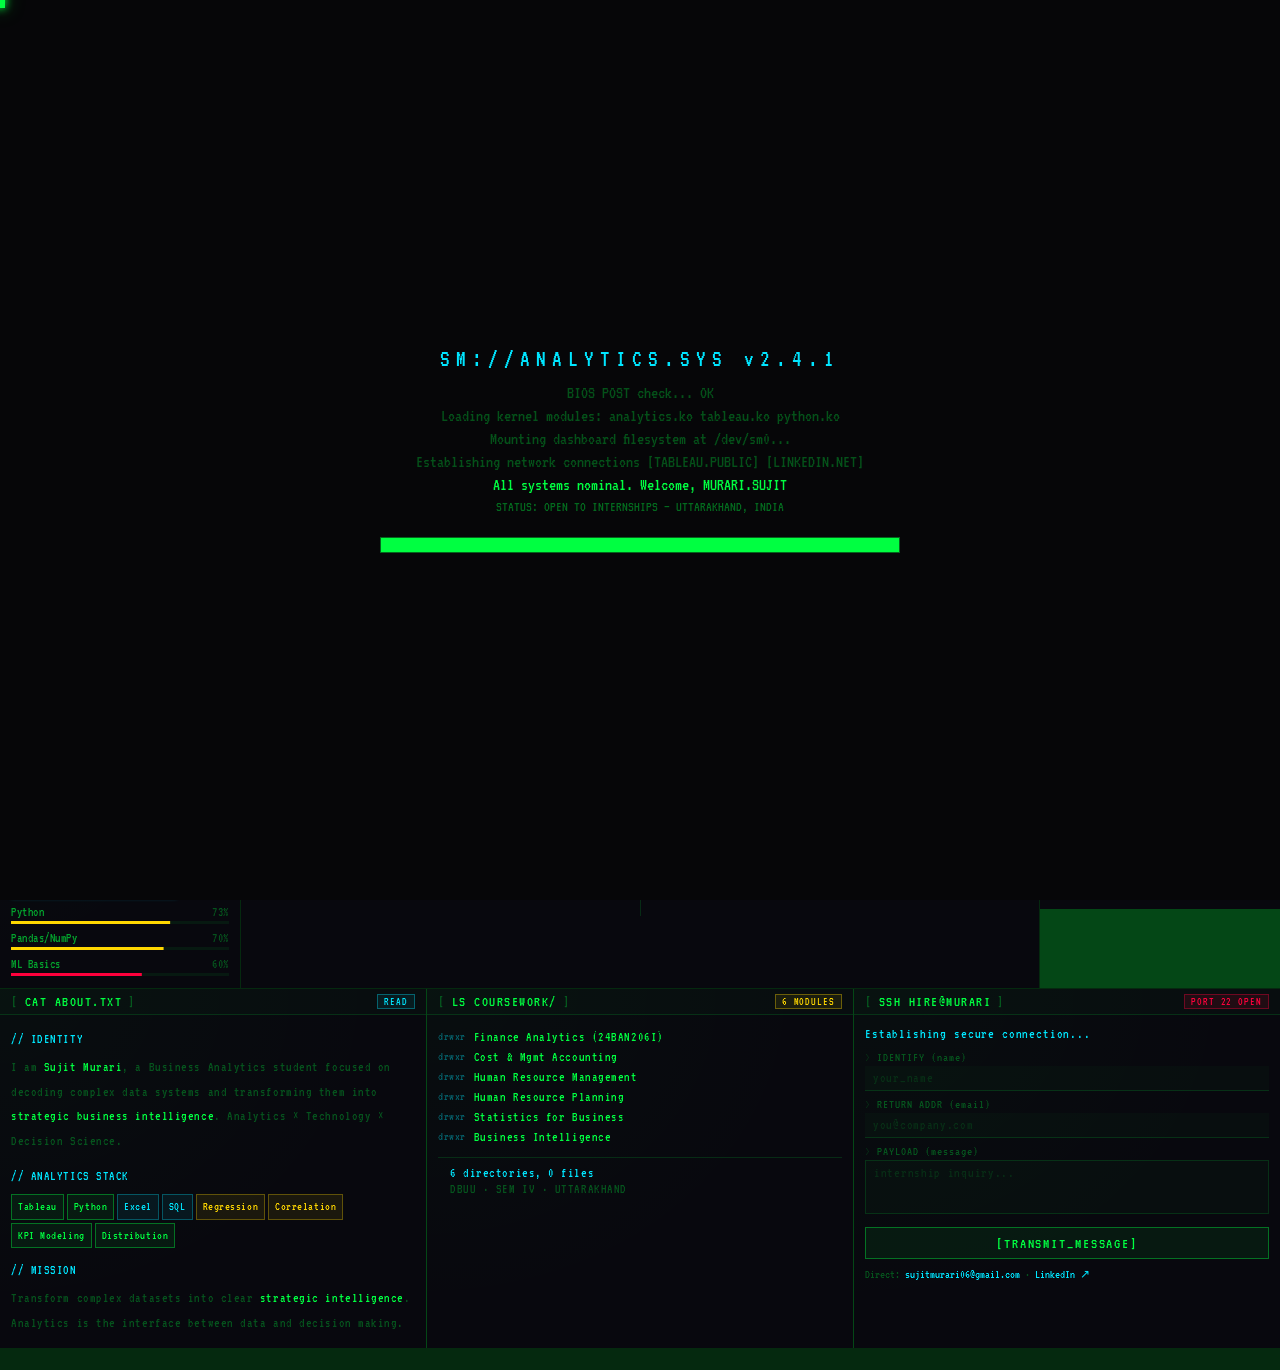
==== index.html @ ac38a5a9 "Add files via upload" ====
<!DOCTYPE html>
<html lang="en">
<head>
<meta charset="UTF-8">
<meta name="viewport" content="width=device-width, initial-scale=1.0">
<title>SM://ANALYTICS.SYS — MURARI.SUJIT</title>
<link href="https://fonts.googleapis.com/css2?family=VT323&family=Courier+Prime:wght@400;700&family=Orbitron:wght@400;700;900&display=swap" rel="stylesheet">
<style>
/* ═══════════════════════════════════════════════
   SM://ANALYTICS.SYS — HACKER DASHBOARD
   PALETTE: #060608 bg · #00ff41 phosphor green
            #00e5ff cyan · #ff003c red alert
            #ffd700 amber
═══════════════════════════════════════════════ */
:root{
  --bg:#060608; --bg2:#0a0a0f; --bg3:#0e0e16; --panel:#08080e;
  --g:#00ff41; --g2:#00cc33; --g-dim:rgba(0,255,65,.07); --g-glow:rgba(0,255,65,.4);
  --c:#00e5ff; --c-dim:rgba(0,229,255,.07); --c-glow:rgba(0,229,255,.4);
  --r:#ff003c; --r-dim:rgba(255,0,60,.10);
  --a:#ffd700; --a-dim:rgba(255,215,0,.08);
  --txt:rgba(0,255,65,.82); --dim:rgba(0,255,65,.30); --muted:rgba(0,255,65,.12);
  --border:rgba(0,255,65,.14); --border2:rgba(0,255,65,.38);
  --mono:'Courier Prime',monospace; --term:'VT323',monospace; --orb:'Orbitron',sans-serif;
}
*,*::before,*::after{margin:0;padding:0;box-sizing:border-box;}
html{scroll-behavior:smooth;}
body{font-family:var(--mono);background:var(--bg);color:var(--g);overflow-x:hidden;cursor:none;min-height:100vh;}

/* CRT scanlines overlay */
body::before{
  content:'';position:fixed;inset:0;pointer-events:none;z-index:1000;
  background:repeating-linear-gradient(0deg,transparent,transparent 2px,rgba(0,0,0,.07) 2px,rgba(0,0,0,.07) 4px);
}
/* CRT vignette */
body::after{
  content:'';position:fixed;inset:0;pointer-events:none;z-index:999;
  background:radial-gradient(ellipse at center,transparent 55%,rgba(0,0,0,.65) 100%);
}

/* ── CURSOR: blinking block ── */
#cur{
  position:fixed;z-index:9999;width:10px;height:16px;
  background:var(--g);top:0;left:0;transform:translate(-50%,-50%);
  pointer-events:none;box-shadow:0 0 8px var(--g),0 0 20px var(--g-glow);
  animation:curblink .9s step-end infinite;will-change:top,left;
}
#cur.lnk{background:var(--c);box-shadow:0 0 8px var(--c),0 0 20px var(--c-glow);
  width:14px;height:14px;clip-path:polygon(50% 0%,100% 50%,50% 100%,0% 50%);animation:none;}
@keyframes curblink{0%,49%{opacity:1}50%,100%{opacity:0}}

/* ── MATRIX CANVAS ── */
#mx{position:fixed;top:0;left:0;z-index:0;opacity:.04;pointer-events:none;}

/* ── BOOT SCREEN ── */
#boot{
  position:fixed;inset:0;z-index:8000;background:var(--bg);
  display:flex;flex-direction:column;align-items:center;justify-content:center;gap:5px;
  font-family:var(--term);font-size:1.1rem;color:var(--g);padding:40px;
}
#boot.off{display:none;}
.bl{opacity:0;}
.bl.show{opacity:1;}
.boot-bar{width:520px;max-width:90vw;height:16px;border:1px solid var(--border2);margin-top:18px;overflow:hidden;}
.boot-fill{height:100%;background:var(--g);box-shadow:0 0 10px var(--g-glow);width:0;transition:width .04s linear;}

/* ── TITLE BAR (fake OS chrome) ── */
.title-bar{
  position:fixed;top:0;left:0;right:0;z-index:600;
  height:22px;background:var(--bg3);border-bottom:1px solid var(--border);
  display:flex;align-items:center;font-family:var(--term);font-size:.9rem;letter-spacing:.06em;
  padding:0 12px;gap:14px;
}
.tb-dots{display:flex;gap:5px;}
.tb-dot{width:8px;height:8px;border-radius:50%;}
.d-r{background:var(--r);box-shadow:0 0 5px var(--r);}
.d-a{background:var(--a);box-shadow:0 0 5px var(--a);}
.d-g{background:var(--g);box-shadow:0 0 5px var(--g);}
.tb-path{color:var(--dim);flex:1;font-size:.78rem;}
.tb-path em{color:var(--g);font-style:normal;}
.tb-meta{display:flex;gap:16px;font-size:.72rem;color:var(--dim);}
.tb-alert{color:var(--r);animation:blink 1.4s ease-in-out infinite;}
@keyframes blink{0%,100%{opacity:1}50%{opacity:.15}}

/* ── MENU BAR ── */
.menu-bar{
  position:fixed;top:22px;left:0;right:0;z-index:599;
  height:30px;background:rgba(8,8,14,.97);border-bottom:1px solid var(--border);
  display:flex;align-items:stretch;backdrop-filter:blur(8px);
}
.mb-logo{
  display:flex;align-items:center;padding:0 16px;border-right:1px solid var(--border);
  font-family:var(--orb);font-size:.66rem;font-weight:900;color:var(--g);letter-spacing:.12em;
  text-decoration:none;cursor:none;text-shadow:0 0 12px var(--g-glow);
}
.mb-logo span{color:var(--c);}
.mb-nav{display:flex;list-style:none;}
.mb-nav li a{
  display:flex;align-items:center;height:100%;padding:0 14px;
  font-family:var(--term);font-size:.95rem;letter-spacing:.06em;
  color:var(--dim);text-decoration:none;text-transform:uppercase;
  border-right:1px solid var(--border);transition:color .1s,background .1s;cursor:none;
}
.mb-nav li a::before{content:'>_ ';color:var(--muted);font-size:.72rem;}
.mb-nav li a:hover,.mb-nav li a.act{color:var(--g);background:var(--g-dim);}
.mb-right{margin-left:auto;display:flex;align-items:center;}
.mb-clock{padding:0 14px;border-left:1px solid var(--border);font-family:var(--term);font-size:.95rem;color:var(--c);letter-spacing:.1em;}
.mb-online{padding:0 14px;border-left:1px solid var(--border);font-family:var(--term);font-size:.85rem;color:var(--g);display:flex;align-items:center;gap:7px;}
.pulse{width:6px;height:6px;border-radius:50%;background:var(--g);box-shadow:0 0 8px var(--g);animation:pulse 1.6s ease-in-out infinite;}
@keyframes pulse{0%,100%{box-shadow:0 0 8px var(--g)}50%{box-shadow:none;opacity:.25}}

/* ── DASHBOARD GRID ── */
.dash{
  padding-top:52px;padding-bottom:22px;
  display:grid;
  grid-template-columns:240px 1fr 240px;
  grid-template-rows:auto auto auto;
  min-height:calc(100vh - 52px);
  gap:1px;background:var(--border);
  position:relative;z-index:2;
}

/* ── PANELS ── */
.panel{background:var(--panel);position:relative;overflow:hidden;}
.panel::after{
  content:'';position:absolute;inset:0;pointer-events:none;
  background:radial-gradient(ellipse at top left,rgba(0,255,65,.025) 0%,transparent 65%);
}
.ph{
  display:flex;align-items:center;justify-content:space-between;
  padding:5px 11px;border-bottom:1px solid var(--border);
  background:rgba(0,255,65,.02);
}
.pt{
  font-family:var(--term);font-size:.95rem;letter-spacing:.1em;
  color:var(--g);text-transform:uppercase;display:flex;align-items:center;gap:6px;
}
.pt::before{content:'[';color:var(--dim);}
.pt::after{content:']';color:var(--dim);}
.pbadge{font-family:var(--term);font-size:.72rem;padding:1px 6px;border:1px solid;letter-spacing:.08em;}
.pbg{color:var(--g);border-color:rgba(0,255,65,.35);background:var(--g-dim);}
.pbc{color:var(--c);border-color:rgba(0,229,255,.35);background:var(--c-dim);}
.pbr{color:var(--r);border-color:rgba(255,0,60,.35);background:var(--r-dim);animation:blink 1.2s ease-in-out infinite;}
.pba{color:var(--a);border-color:rgba(255,215,0,.35);background:var(--a-dim);}
.pb{padding:12px 11px;}

/* ── HERO (full-width) ── */
.hero{
  grid-column:1/-1;background:var(--panel);
  position:relative;overflow:hidden;min-height:300px;
  display:flex;align-items:center;
}
.hero-bg{
  position:absolute;inset:0;
  background:url('me.jpeg') center 18% / cover no-repeat;
  filter:grayscale(100%) contrast(1.3) brightness(.28);
  transform:scale(1.04);animation:bgdrift 12s ease-in-out infinite alternate;
}
@keyframes bgdrift{0%{transform:scale(1.04) translateX(0)}100%{transform:scale(1.08) translateX(-14px)}}
.hero-tint{position:absolute;inset:0;background:linear-gradient(135deg,rgba(0,255,65,.05) 0%,transparent 50%,rgba(0,229,255,.03) 100%);}
.hero-vign{position:absolute;inset:0;background:linear-gradient(90deg,rgba(6,6,8,.92) 0%,rgba(6,6,8,.25) 35%,rgba(6,6,8,.25) 65%,rgba(6,6,8,.92) 100%);}
.hero-scan{
  position:absolute;left:0;right:0;height:2px;
  background:linear-gradient(90deg,transparent,var(--g),transparent);
  animation:hscan 4.5s linear infinite;pointer-events:none;z-index:3;
  box-shadow:0 0 10px var(--g-glow);
}
@keyframes hscan{0%{top:0;opacity:.9}100%{top:100%;opacity:0}}

/* hero grid lines */
.hero-grid{
  position:absolute;inset:0;pointer-events:none;z-index:1;
  display:grid;grid-template-columns:repeat(12,1fr);
}
.hgc{border-right:1px solid rgba(0,255,65,.04);}

.hero-content{position:relative;z-index:4;padding:38px 44px;display:flex;flex-direction:column;gap:10px;}
.h-prompt{font-family:var(--term);font-size:1rem;color:var(--c);letter-spacing:.1em;}
.h-prompt::before{content:'root@analytics:~$ ';color:rgba(0,229,255,.4);}
.h-name{
  font-family:var(--orb);font-weight:900;
  font-size:clamp(2.6rem,6vw,5.8rem);line-height:.9;letter-spacing:-.01em;color:var(--g);
  text-shadow:0 0 30px var(--g-glow),0 0 60px rgba(0,255,65,.12);
}
.h-name .nc{color:var(--c);text-shadow:0 0 30px var(--c-glow);}
.h-sub{font-family:var(--term);font-size:1.15rem;color:var(--dim);letter-spacing:.14em;text-transform:uppercase;display:flex;align-items:center;gap:10px;flex-wrap:wrap;}
.h-sub em{color:var(--c);font-style:normal;}
.h-tag{font-family:var(--mono);font-size:.72rem;line-height:1.85;color:rgba(0,255,65,.42);max-width:520px;letter-spacing:.04em;}
.h-tag strong{color:var(--g);}
.h-btns{display:flex;gap:1px;flex-wrap:wrap;margin-top:4px;}
.hbtn{
  font-family:var(--term);font-size:.98rem;letter-spacing:.1em;text-transform:uppercase;
  text-decoration:none;padding:7px 20px;border:1px solid;
  transition:all .12s;cursor:none;display:inline-flex;align-items:center;gap:7px;
}
.hbg{color:var(--g);border-color:rgba(0,255,65,.38);background:var(--g-dim);}
.hbg:hover{background:var(--g);color:var(--bg);box-shadow:0 0 18px var(--g-glow);}
.hbc{color:var(--c);border-color:rgba(0,229,255,.38);background:var(--c-dim);}
.hbc:hover{background:var(--c);color:var(--bg);box-shadow:0 0 18px var(--c-glow);}
.hbr{color:var(--r);border-color:rgba(255,0,60,.38);background:var(--r-dim);}
.hbr:hover{background:var(--r);color:#fff;box-shadow:0 0 18px var(--r);}

/* hero sys stats right */
.hero-stats{
  position:relative;z-index:4;margin-left:auto;
  padding:28px 32px;display:flex;flex-direction:column;gap:1px;min-width:260px;
}
.hsr{
  display:flex;justify-content:space-between;align-items:center;
  padding:7px 11px;border:1px solid var(--border);background:rgba(0,255,65,.02);
  font-family:var(--term);font-size:.9rem;letter-spacing:.06em;transition:background .12s;
}
.hsr:hover{background:var(--g-dim);}
.hsk{color:var(--dim);}
.hsv{color:var(--g);text-shadow:0 0 6px var(--g-glow);}
.hsv.c{color:var(--c);text-shadow:0 0 6px var(--c-glow);}
.hsv.a{color:var(--a);}
.hsv.r{color:var(--r);animation:blink 1.4s ease-in-out infinite;}

/* ── LEFT SIDEBAR ── */
.sidebar-l{grid-column:1;grid-row:2;display:flex;flex-direction:column;gap:1px;background:var(--border);}

/* process list */
.proc-list{display:flex;flex-direction:column;}
.proc-row{
  display:flex;align-items:center;gap:7px;padding:6px 11px;
  border-bottom:1px solid var(--border);font-family:var(--term);font-size:.88rem;
  letter-spacing:.05em;cursor:none;transition:background .1s;
}
.proc-row:hover{background:var(--g-dim);}
.pid{color:var(--dim);min-width:28px;font-size:.72rem;}
.pname{color:var(--g);flex:1;}
.pname.c{color:var(--c);}
.pname.a{color:var(--a);}
.pcpu{font-size:.72rem;color:var(--dim);min-width:32px;text-align:right;}
.pstatus{width:6px;height:6px;border-radius:50%;flex-shrink:0;}
.ps-run{background:var(--g);box-shadow:0 0 5px var(--g);}
.ps-slp{background:var(--a);}
.ps-new{background:var(--c);box-shadow:0 0 5px var(--c);animation:pulse 1.2s ease-in-out infinite;}

/* skill bars */
.sk-list{display:flex;flex-direction:column;gap:7px;}
.sk-row{display:flex;flex-direction:column;gap:2px;}
.sk-lbl{display:flex;justify-content:space-between;font-family:var(--term);font-size:.85rem;letter-spacing:.04em;}
.sk-n{color:rgba(0,255,65,.62);}
.sk-p{color:var(--dim);}
.sk-track{height:3px;background:rgba(0,255,65,.07);}
.sk-fill{height:100%;transform:scaleX(0);transform-origin:left;transition:transform 1.1s cubic-bezier(.4,0,.2,1);}
.sf-g{background:var(--g);box-shadow:0 0 5px var(--g-glow);}
.sf-c{background:var(--c);box-shadow:0 0 5px var(--c-glow);}
.sf-a{background:var(--a);}
.sf-r{background:var(--r);}

/* ── CENTER MAIN ── */
.main-c{grid-column:2;grid-row:2;display:flex;flex-direction:column;gap:1px;background:var(--border);}

/* file tabs */
.ftabs{display:flex;background:var(--bg2);border-bottom:1px solid var(--border);overflow-x:auto;}
.ftab{
  padding:5px 13px;border-right:1px solid var(--border);
  font-family:var(--term);font-size:.85rem;letter-spacing:.06em;color:var(--dim);
  white-space:nowrap;cursor:none;transition:all .12s;display:flex;align-items:center;gap:6px;
}
.ftab:hover{color:var(--g);background:var(--g-dim);}
.ftab.act{color:var(--g);background:var(--panel);border-bottom:1px solid var(--panel);}
.fext{font-size:.7rem;color:var(--muted);}

/* project cards */
.proj-grid{display:grid;grid-template-columns:1fr 1fr;gap:1px;background:var(--border);}
.pcard{
  background:var(--panel);padding:16px 15px;position:relative;overflow:hidden;
  cursor:none;transition:background .15s;
}
.pcard::before{
  content:'';position:absolute;top:0;left:0;right:0;height:1px;
  background:var(--g);transform:scaleX(0);transform-origin:left;transition:transform .4s;
}
.pcard:hover{background:rgba(0,255,65,.022);}
.pcard:hover::before{transform:scaleX(1);}
.pc-hd{display:flex;justify-content:space-between;align-items:flex-start;margin-bottom:9px;}
.pc-n{font-family:var(--term);font-size:.78rem;color:var(--dim);letter-spacing:.1em;}
.pc-title{
  font-family:var(--orb);font-size:.78rem;font-weight:700;color:var(--g);
  letter-spacing:.04em;margin-bottom:3px;line-height:1.2;text-transform:uppercase;
  text-shadow:0 0 8px var(--g-glow);transition:color .15s;
}
.pcard:hover .pc-title{color:var(--c);text-shadow:0 0 8px var(--c-glow);}
.pc-dom{font-family:var(--term);font-size:.78rem;color:var(--dim);margin-bottom:9px;letter-spacing:.07em;}
.pc-desc{font-family:var(--mono);font-size:.65rem;line-height:1.75;color:rgba(0,255,65,.35);margin-bottom:10px;}
.pc-tags{display:flex;flex-wrap:wrap;gap:3px;margin-bottom:10px;}
.pctag{font-family:var(--term);font-size:.72rem;letter-spacing:.08em;text-transform:uppercase;padding:1px 5px;border:1px solid rgba(0,255,65,.14);color:var(--dim);}
.pcard:hover .pctag{border-color:rgba(0,255,65,.28);color:rgba(0,255,65,.55);}
.pc-ft{display:flex;justify-content:space-between;align-items:center;padding-top:9px;border-top:1px solid var(--border);}
.pc-link{font-family:var(--term);font-size:.85rem;letter-spacing:.08em;text-transform:uppercase;color:var(--g);text-decoration:none;display:flex;align-items:center;gap:4px;transition:color .12s;}
.pc-link::after{content:'↗';transition:transform .12s;}
.pc-link:hover{color:var(--c);text-shadow:0 0 6px var(--c-glow);}
.pc-link:hover::after{transform:translate(2px,-2px);}

/* ── RIGHT SIDEBAR ── */
.sidebar-r{grid-column:3;grid-row:2;display:flex;flex-direction:column;gap:1px;background:var(--border);}

/* terminal log */
.term-log{
  font-family:var(--term);font-size:.84rem;letter-spacing:.04em;
  height:220px;overflow-y:auto;
}
.term-log::-webkit-scrollbar{width:3px;}
.term-log::-webkit-scrollbar-thumb{background:rgba(0,255,65,.2);}
.tl{display:flex;gap:5px;padding:2px 0;}
.tp{color:var(--c);flex-shrink:0;}
.tc{color:var(--g);}
.to{color:var(--dim);padding-left:12px;}
.to.ok{color:var(--g);}
.to.inf{color:var(--c);}
.to.wn{color:var(--a);}
.to.er{color:var(--r);}
.tcur{display:inline-block;width:8px;height:15px;background:var(--g);animation:curblink .9s step-end infinite;vertical-align:middle;margin-left:2px;}

/* connect cards */
.conn-list{display:flex;flex-direction:column;gap:1px;}
.conn-a{
  display:flex;align-items:center;gap:9px;padding:10px 11px;
  border:1px solid var(--border);background:rgba(0,255,65,.015);
  text-decoration:none;color:inherit;cursor:none;transition:all .14s;
}
.conn-a:hover{background:var(--g-dim);border-color:var(--border2);}
.conn-a:hover .cn{color:var(--c);text-shadow:0 0 6px var(--c-glow);}
.conn-a:hover .carr{transform:translate(3px,-3px);color:var(--c);}
.ci{width:26px;height:26px;border:1px solid var(--border);display:flex;align-items:center;justify-content:center;font-family:var(--term);font-size:.72rem;color:var(--dim);}
.cn{font-family:var(--term);font-size:.88rem;color:var(--g);letter-spacing:.06em;}
.cu{font-family:var(--mono);font-size:.56rem;color:var(--dim);margin-top:1px;}
.carr{color:var(--dim);font-size:.78rem;transition:all .14s;}

/* ── BOTTOM ROW ── */
.bottom-row{grid-column:1/-1;grid-row:3;display:grid;grid-template-columns:1fr 1fr 1fr;gap:1px;background:var(--border);}

/* about terminal */
.aterm{font-family:var(--term);font-size:.86rem;line-height:1.8;letter-spacing:.04em;}
.ath{color:var(--c);margin-bottom:3px;}
.atb{color:var(--dim);}
.atb strong{color:var(--g);font-weight:400;}
.attags{display:flex;flex-wrap:wrap;gap:3px;margin-top:5px;}
.attag{font-family:var(--term);font-size:.76rem;padding:1px 6px;border:1px solid var(--border2);color:var(--g);background:var(--g-dim);}
.attag.c{border-color:rgba(0,229,255,.3);color:var(--c);background:var(--c-dim);}
.attag.a{border-color:rgba(255,215,0,.3);color:var(--a);background:var(--a-dim);}

/* directory listing */
.dir-list{font-family:var(--term);font-size:.86rem;letter-spacing:.04em;}
.dl{display:flex;gap:8px;padding:3px 0;}
.dl-perm{color:rgba(0,229,255,.4);font-size:.76rem;}
.dl-name{color:var(--g);}
.dl-foot{margin-top:10px;padding-top:8px;border-top:1px solid var(--border);}

/* ssh contact form */
.ssh-head{font-family:var(--term);font-size:.88rem;color:var(--c);margin-bottom:10px;letter-spacing:.06em;}
.ssh-field{display:flex;flex-direction:column;gap:2px;margin-bottom:7px;}
.ssh-lbl{font-family:var(--term);font-size:.8rem;color:var(--dim);letter-spacing:.08em;}
.ssh-lbl::before{content:'> ';color:var(--muted);}
.ssh-in{
  font-family:var(--term);font-size:.88rem;color:var(--g);
  background:rgba(0,255,65,.025);border:none;border-bottom:1px solid var(--border);
  padding:5px 8px;outline:none;width:100%;letter-spacing:.05em;transition:border-color .12s;
}
.ssh-in:focus{border-color:var(--g);background:var(--g-dim);}
.ssh-in::placeholder{color:var(--muted);}
textarea.ssh-in{resize:none;border:1px solid var(--border);}
textarea.ssh-in:focus{border-color:var(--g);}
.ssh-btn{
  width:100%;font-family:var(--term);font-size:.98rem;letter-spacing:.12em;
  text-transform:uppercase;padding:7px;margin-top:6px;
  background:var(--g-dim);color:var(--g);border:1px solid rgba(0,255,65,.38);
  cursor:none;transition:all .12s;
}
.ssh-btn:hover{background:var(--g);color:var(--bg);box-shadow:0 0 16px var(--g-glow);}
.ssh-note{font-family:var(--term);font-size:.78rem;color:var(--dim);margin-top:7px;}
.ssh-note a{color:var(--c);text-decoration:none;}
.ssh-note a:hover{text-shadow:0 0 6px var(--c-glow);}

/* ── STATUS BAR ── */
.status-bar{
  position:fixed;bottom:0;left:0;right:0;z-index:500;
  height:20px;background:var(--bg3);border-top:1px solid var(--border);
  display:flex;align-items:center;font-family:var(--term);font-size:.8rem;letter-spacing:.08em;
}
.sc{padding:0 11px;border-right:1px solid var(--border);color:var(--dim);display:flex;align-items:center;gap:5px;height:100%;}
.sc.act{color:var(--g);background:var(--g-dim);}
.sc.cy{color:var(--c);}
.sc.al{color:var(--r);animation:blink 1.4s ease-in-out infinite;}
.sc.ml{margin-left:auto;}

/* ── REVEAL ── */
.reveal{opacity:0;transform:translateY(10px);transition:opacity .55s ease,transform .55s ease;}
.reveal.in{opacity:1;transform:none;}

/* scrollbar */
::-webkit-scrollbar{width:3px;height:3px;}
::-webkit-scrollbar-track{background:var(--bg);}
::-webkit-scrollbar-thumb{background:rgba(0,255,65,.2);}
::-webkit-scrollbar-thumb:hover{background:var(--g);}

/* ── RESPONSIVE ── */
@media(max-width:900px){
  .dash{grid-template-columns:1fr;}
  .hero-stats{display:none;}
  .sidebar-l,.sidebar-r,.main-c,.bottom-row{grid-column:1;grid-row:auto;}
  .bottom-row{grid-template-columns:1fr;}
  .proj-grid{grid-template-columns:1fr;}
  .tb-meta span:not(.tb-alert){display:none;}
}
</style>
</head>
<body>

<canvas id="mx"></canvas>

<!-- ── BOOT SCREEN ── -->
<div id="boot">
  <div class="bl show" style="color:var(--c);font-size:1.5rem;letter-spacing:.25em;margin-bottom:8px;">SM://ANALYTICS.SYS v2.4.1</div>
  <div class="bl" id="b1" style="color:var(--dim);">BIOS POST check... OK</div>
  <div class="bl" id="b2" style="color:var(--dim);">Loading kernel modules: analytics.ko tableau.ko python.ko</div>
  <div class="bl" id="b3" style="color:var(--dim);">Mounting dashboard filesystem at /dev/sm0...</div>
  <div class="bl" id="b4" style="color:var(--dim);">Establishing network connections [TABLEAU.PUBLIC] [LINKEDIN.NET]</div>
  <div class="bl" id="b5" style="color:var(--g);">All systems nominal. Welcome, MURARI.SUJIT</div>
  <div class="bl" id="b6" style="color:rgba(0,255,65,.4);font-size:.9rem;">STATUS: OPEN TO INTERNSHIPS — UTTARAKHAND, INDIA</div>
  <div class="boot-bar"><div class="boot-fill" id="bfill"></div></div>
</div>

<div id="cur"></div>

<!-- ── OS CHROME ── -->
<div class="title-bar">
  <div class="tb-dots"><div class="tb-dot d-r"></div><div class="tb-dot d-a"></div><div class="tb-dot d-g"></div></div>
  <div class="tb-path">sm@analytics-sys:~$ <em>./portfolio/dashboard.exe</em></div>
  <div class="tb-meta">
    <span>MEM: 84%</span>
    <span>CPU: 23%</span>
    <span>NET: ↑↓</span>
    <span class="tb-alert">● INTERNSHIP MODE: ON</span>
  </div>
</div>

<nav class="menu-bar">
  <a class="mb-logo" href="index.html">SM<span>://</span>SYS</a>
  <ul class="mb-nav">
    <li><a href="skills.html">SKILLS</a></li>
    <li><a href="projects.html">PROJECTS</a></li>
    <li><a href="about.html">ABOUT</a></li>
    <li><a href="connect.html">CONNECT</a></li>
    <li><a href="contact.html">CONTACT</a></li>
  </ul>
  <div class="mb-right">
    <div class="mb-clock" id="mbclk">00:00:00</div>
    <div class="mb-online"><span class="pulse"></span>ONLINE</div>
  </div>
</nav>

<!-- ═══ DASHBOARD ═══ -->
<div class="dash">

  <!-- HERO -->
  <div class="hero">
    <div class="hero-bg"></div>
    <div class="hero-tint"></div>
    <div class="hero-vign"></div>
    <div class="hero-scan"></div>
    <div class="hero-grid">
      <div class="hgc"></div><div class="hgc"></div><div class="hgc"></div><div class="hgc"></div>
      <div class="hgc"></div><div class="hgc"></div><div class="hgc"></div><div class="hgc"></div>
      <div class="hgc"></div><div class="hgc"></div><div class="hgc"></div><div class="hgc"></div>
    </div>

    <div class="hero-content">
      <div class="h-prompt">whoami</div>
      <div class="h-name">SUJIT<br><span class="nc">MURARI</span></div>
      <div class="h-sub">BBA <em>//</em> BUSINESS ANALYTICS <em>//</em> SEM IV · DBUU</div>
      <p class="h-tag">Decoding complex data systems — transforming them into<br><strong>strategic business intelligence.</strong> Regression · Correlation · KPI · Tableau · Python · SQL</p>
      <div class="h-btns">
        <a class="hbtn hbg" href="projects.html">./projects.sh</a>
        <a class="hbtn hbc" href="about.html">cat about.txt</a>
        <a class="hbtn hbr" href="contact.html">ssh hire@murari</a>
      </div>
    </div>

    <div class="hero-stats">
      <div class="hsr"><span class="hsk">PROJECTS</span><span class="hsv">04 /LIVE</span></div>
      <div class="hsr"><span class="hsk">SKILLS</span><span class="hsv">12+</span></div>
      <div class="hsr"><span class="hsk">TABLEAU</span><span class="hsv c">92%</span></div>
      <div class="hsr"><span class="hsk">EXCEL</span><span class="hsv">89%</span></div>
      <div class="hsr"><span class="hsk">PYTHON</span><span class="hsv c">73%</span></div>
      <div class="hsr"><span class="hsk">SQL</span><span class="hsv">76%</span></div>
      <div class="hsr"><span class="hsk">LOCATION</span><span class="hsv a">INDIA</span></div>
      <div class="hsr"><span class="hsk">STATUS</span><span class="hsv r">● HIRING</span></div>
    </div>
  </div>

  <!-- LEFT SIDEBAR -->
  <div class="sidebar-l">

    <div class="panel">
      <div class="ph"><div class="pt">PROCESSES</div><div class="pbadge pbg">8 RUNNING</div></div>
      <div class="proc-list">
        <div class="proc-row"><span class="pid">001</span><span class="pname">tableau.public</span><span class="pcpu">92%</span><span class="pstatus ps-run"></span></div>
        <div class="proc-row"><span class="pid">002</span><span class="pname c">python.analytics</span><span class="pcpu">73%</span><span class="pstatus ps-run"></span></div>
        <div class="proc-row"><span class="pid">003</span><span class="pname">excel.modeling</span><span class="pcpu">89%</span><span class="pstatus ps-run"></span></div>
        <div class="proc-row"><span class="pid">004</span><span class="pname c">mysql.workbench</span><span class="pcpu">76%</span><span class="pstatus ps-new"></span></div>
        <div class="proc-row"><span class="pid">005</span><span class="pname">kpi.dashboard</span><span class="pcpu">85%</span><span class="pstatus ps-run"></span></div>
        <div class="proc-row"><span class="pid">006</span><span class="pname a">regression.model</span><span class="pcpu">78%</span><span class="pstatus ps-slp"></span></div>
        <div class="proc-row"><span class="pid">007</span><span class="pname">data.cleaning</span><span class="pcpu">86%</span><span class="pstatus ps-run"></span></div>
        <div class="proc-row"><span class="pid">008</span><span class="pname c">ml.basics</span><span class="pcpu">60%</span><span class="pstatus ps-new"></span></div>
      </div>
    </div>

    <div class="panel">
      <div class="ph"><div class="pt">SKILL LOAD</div><div class="pbadge pbc">METRICS</div></div>
      <div class="pb">
        <div class="sk-list" id="skbars">
          <div class="sk-row"><div class="sk-lbl"><span class="sk-n">Tableau</span><span class="sk-p">92%</span></div><div class="sk-track"><div class="sk-fill sf-g" data-w=".92"></div></div></div>
          <div class="sk-row"><div class="sk-lbl"><span class="sk-n">Excel</span><span class="sk-p">89%</span></div><div class="sk-track"><div class="sk-fill sf-g" data-w=".89"></div></div></div>
          <div class="sk-row"><div class="sk-lbl"><span class="sk-n">Data Cleaning</span><span class="sk-p">86%</span></div><div class="sk-track"><div class="sk-fill sf-g" data-w=".86"></div></div></div>
          <div class="sk-row"><div class="sk-lbl"><span class="sk-n">KPI Design</span><span class="sk-p">85%</span></div><div class="sk-track"><div class="sk-fill sf-g" data-w=".85"></div></div></div>
          <div class="sk-row"><div class="sk-lbl"><span class="sk-n">Correlation</span><span class="sk-p">80%</span></div><div class="sk-track"><div class="sk-fill sf-c" data-w=".80"></div></div></div>
          <div class="sk-row"><div class="sk-lbl"><span class="sk-n">Regression</span><span class="sk-p">78%</span></div><div class="sk-track"><div class="sk-fill sf-c" data-w=".78"></div></div></div>
          <div class="sk-row"><div class="sk-lbl"><span class="sk-n">SQL</span><span class="sk-p">76%</span></div><div class="sk-track"><div class="sk-fill sf-c" data-w=".76"></div></div></div>
          <div class="sk-row"><div class="sk-lbl"><span class="sk-n">Python</span><span class="sk-p">73%</span></div><div class="sk-track"><div class="sk-fill sf-a" data-w=".73"></div></div></div>
          <div class="sk-row"><div class="sk-lbl"><span class="sk-n">Pandas/NumPy</span><span class="sk-p">70%</span></div><div class="sk-track"><div class="sk-fill sf-a" data-w=".70"></div></div></div>
          <div class="sk-row"><div class="sk-lbl"><span class="sk-n">ML Basics</span><span class="sk-p">60%</span></div><div class="sk-track"><div class="sk-fill sf-r" data-w=".60"></div></div></div>
        </div>
      </div>
    </div>

  </div>

  <!-- CENTER MAIN -->
  <div class="main-c">
    <div class="panel" style="flex:1;">
      <div class="ph"><div class="pt">PROJECT FILES</div><div class="pbadge pbc">4 OPEN</div></div>
      <div class="ftabs">
        <div class="ftab act">flights<span class="fext">.twbx</span></div>
        <div class="ftab">ecommerce<span class="fext">.twbx</span></div>
        <div class="ftab">gym<span class="fext">.twbx</span></div>
        <div class="ftab">decathlon<span class="fext">.twbx</span></div>
      </div>
      <div class="proj-grid">

        <div class="pcard reveal">
          <div class="pc-hd"><div class="pc-n">// FILE_01</div><div class="pbadge pbg">LIVE</div></div>
          <div class="pc-title">Flights Analytics Dashboard</div>
          <div class="pc-dom">AIRLINE · PRICING · REVENUE</div>
          <p class="pc-desc">Indian domestic airline pricing, route performance and revenue analytics. KPI cards, dual-axis charts, route heatmaps and time-series trend lines.</p>
          <div class="pc-tags"><span class="pctag">TABLEAU</span><span class="pctag">HEATMAP</span><span class="pctag">KPI</span><span class="pctag">DUAL-AXIS</span></div>
          <div class="pc-ft"><a class="pc-link" href="https://public.tableau.com/app/profile/sujit.murari/viz/FlightsDashboard_17704030931600/FlightsDashboard" target="_blank">OPEN FILE</a></div>
        </div>

        <div class="pcard reveal">
          <div class="pc-hd"><div class="pc-n">// FILE_02</div><div class="pbadge pbg">LIVE</div></div>
          <div class="pc-title">Indian E-Commerce Pricing</div>
          <div class="pc-dom">E-COMMERCE · PRICING · REVENUE</div>
          <p class="pc-desc">Discount impact, customer ratings and revenue analytics. Scatter plots and boxplots expose pricing anomalies with full correlation analysis.</p>
          <div class="pc-tags"><span class="pctag">CORRELATION</span><span class="pctag">SCATTER</span><span class="pctag">BOXPLOT</span></div>
          <div class="pc-ft"><a class="pc-link" href="https://public.tableau.com/app/profile/sujit.murari/viz/IndianE-CommercePricingRevenuePerformanceDashboard/Dashboard1" target="_blank">OPEN FILE</a></div>
        </div>

        <div class="pcard reveal">
          <div class="pc-hd"><div class="pc-n">// FILE_03</div><div class="pbadge pba">DONE</div></div>
          <div class="pc-title">Gym Performance Analytics</div>
          <div class="pc-dom">HEALTH · FITNESS · BMI</div>
          <p class="pc-desc">Calories burned, session duration, heart rate zones and BMI progression. Histograms and regression scatter plots reveal workout efficiency trends.</p>
          <div class="pc-tags"><span class="pctag">REGRESSION</span><span class="pctag">HISTOGRAM</span><span class="pctag">BMI</span></div>
          <div class="pc-ft"><a class="pc-link" href="https://public.tableau.com/app/profile/sujit.murari/viz/GymPerformanceWorkoutEfficiencyAnalyticsDashboard/GymPerformanceWorkoutEfficiencyAnalyticsDashboard" target="_blank">OPEN FILE</a></div>
        </div>

        <div class="pcard reveal">
          <div class="pc-hd"><div class="pc-n">// FILE_04</div><div class="pbadge pba">DONE</div></div>
          <div class="pc-title">Decathlon India Analytics</div>
          <div class="pc-dom">RETAIL · SALES · CATEGORY</div>
          <p class="pc-desc">Retail category and product performance for Decathlon India — sales distribution, pricing behaviour and customer preference patterns.</p>
          <div class="pc-tags"><span class="pctag">RETAIL</span><span class="pctag">SALES</span><span class="pctag">CATEGORY</span></div>
          <div class="pc-ft"><a class="pc-link" href="https://public.tableau.com/app/profile/sujit.murari/viz/DecathlonIndia_17704793519210/DecthlonIndia" target="_blank">OPEN FILE</a></div>
        </div>

      </div>
    </div>
  </div>

  <!-- RIGHT SIDEBAR -->
  <div class="sidebar-r">

    <div class="panel">
      <div class="ph"><div class="pt">SYS LOG</div><div class="pbadge pbc">LIVE</div></div>
      <div class="pb">
        <div class="term-log" id="tlog">
          <div class="tl"><span class="tp">$</span><span class="tc" style="margin-left:5px;">load portfolio.sys</span></div>
          <div class="to ok">✓ Dashboard loaded</div>
          <div class="tl"><span class="tp">$</span><span class="tc" style="margin-left:5px;">ping tableau.public</span></div>
          <div class="to inf">4 dashboards active</div>
          <div class="tl"><span class="tp">$</span><span class="tc" style="margin-left:5px;">whoami</span></div>
          <div class="to ok">SUJIT.MURARI // BBA SEM IV</div>
          <div class="tl"><span class="tp">$</span><span class="tc" style="margin-left:5px;">status --jobs</span></div>
          <div class="to wn">⚡ OPEN TO INTERNSHIPS</div>
          <div class="tl"><span class="tp">$</span><span class="tc" style="margin-left:5px;">_<span class="tcur"></span></span></div>
        </div>
      </div>
    </div>

    <div class="panel">
      <div class="ph"><div class="pt">CONNECTIONS</div><div class="pbadge pbg">2 ACTIVE</div></div>
      <div class="pb">
        <div class="conn-list">
          <a class="conn-a" href="https://public.tableau.com/app/profile/sujit.murari/vizzes" target="_blank">
            <div class="ci" style="color:#1f77b4;border-color:rgba(31,119,180,.3);">TB</div>
            <div style="flex:1;"><div class="cn">TABLEAU.PUBLIC</div><div class="cu">profile/sujit.murari/vizzes</div></div>
            <div class="carr">↗</div>
          </a>
          <a class="conn-a" href="https://www.linkedin.com/in/sujitmurari06/" target="_blank">
            <div class="ci" style="color:#0077b5;border-color:rgba(0,119,181,.3);">Li</div>
            <div style="flex:1;"><div class="cn">LINKEDIN.NET</div><div class="cu">in/sujitmurari06</div></div>
            <div class="carr">↗</div>
          </a>
          <a class="conn-a" href="mailto:sujitmurari06@gmail.com">
            <div class="ci" style="color:var(--g);border-color:rgba(0,255,65,.3);">@</div>
            <div style="flex:1;"><div class="cn">EMAIL.DIRECT</div><div class="cu">sujitmurari06@gmail.com</div></div>
            <div class="carr">↗</div>
          </a>
        </div>
      </div>
    </div>

  </div>

  <!-- BOTTOM ROW -->
  <div class="bottom-row">

    <div class="panel reveal">
      <div class="ph"><div class="pt">CAT ABOUT.TXT</div><div class="pbadge pbc">READ</div></div>
      <div class="pb">
        <div class="aterm">
          <div style="margin-bottom:10px;"><div class="ath">// IDENTITY</div><div class="atb">I am <strong>Sujit Murari</strong>, a Business Analytics student focused on decoding complex data systems and transforming them into <strong>strategic business intelligence</strong>. Analytics × Technology × Decision Science.</div></div>
          <div style="margin-bottom:10px;"><div class="ath">// ANALYTICS STACK</div><div class="attags"><span class="attag">Tableau</span><span class="attag">Python</span><span class="attag c">Excel</span><span class="attag c">SQL</span><span class="attag a">Regression</span><span class="attag a">Correlation</span><span class="attag">KPI Modeling</span><span class="attag">Distribution</span></div></div>
          <div><div class="ath">// MISSION</div><div class="atb">Transform complex datasets into clear <strong>strategic intelligence</strong>. Analytics is the interface between data and decision making.</div></div>
        </div>
      </div>
    </div>

    <div class="panel reveal">
      <div class="ph"><div class="pt">LS COURSEWORK/</div><div class="pbadge pba">6 MODULES</div></div>
      <div class="pb">
        <div class="dir-list">
          <div class="dl"><span class="dl-perm">drwxr</span><span class="dl-name">Finance Analytics (24BAN206I)</span></div>
          <div class="dl"><span class="dl-perm">drwxr</span><span class="dl-name">Cost &amp; Mgmt Accounting</span></div>
          <div class="dl"><span class="dl-perm">drwxr</span><span class="dl-name">Human Resource Management</span></div>
          <div class="dl"><span class="dl-perm">drwxr</span><span class="dl-name">Human Resource Planning</span></div>
          <div class="dl"><span class="dl-perm">drwxr</span><span class="dl-name">Statistics for Business</span></div>
          <div class="dl"><span class="dl-perm">drwxr</span><span class="dl-name">Business Intelligence</span></div>
          <div class="dl-foot">
            <div class="to inf">6 directories, 0 files</div>
            <div class="to" style="margin-top:2px;">DBUU · SEM IV · UTTARAKHAND</div>
          </div>
        </div>
      </div>
    </div>

    <div class="panel reveal">
      <div class="ph"><div class="pt">SSH HIRE@MURARI</div><div class="pbadge pbr">PORT 22 OPEN</div></div>
      <div class="pb">
        <form id="cf">
          <div class="ssh-head">Establishing secure connection...</div>
          <div class="ssh-field"><label class="ssh-lbl">IDENTIFY (name)</label><input class="ssh-in" type="text" placeholder="your_name"></div>
          <div class="ssh-field"><label class="ssh-lbl">RETURN ADDR (email)</label><input class="ssh-in" type="email" placeholder="you@company.com"></div>
          <div class="ssh-field"><label class="ssh-lbl">PAYLOAD (message)</label><textarea class="ssh-in" rows="3" placeholder="internship inquiry..."></textarea></div>
          <button type="submit" class="ssh-btn">[TRANSMIT_MESSAGE]</button>
          <div class="ssh-note">
            Direct: <a href="mailto:sujitmurari06@gmail.com">sujitmurari06@gmail.com</a> ·
            <a href="https://www.linkedin.com/in/sujitmurari06/" target="_blank">LinkedIn ↗</a>
          </div>
        </form>
      </div>
    </div>

  </div>
</div>

<!-- STATUS BAR -->
<div class="status-bar">
  <div class="sc act">SM://ANALYTICS.SYS</div>
  <div class="sc">SUJIT MURARI</div>
  <div class="sc cy">BBA · SEM IV · DBUU</div>
  <div class="sc">4 PROJECTS LIVE</div>
  <div class="sc">UTTARAKHAND, INDIA</div>
  <div class="sc al">● OPEN TO INTERNSHIPS</div>
  <div class="sc ml" id="sbtime">00:00:00</div>
</div>

<script>
(function(){
'use strict';

/* CURSOR */
const cur=document.getElementById('cur');
let mx=0,my=0;
document.addEventListener('mousemove',e=>{mx=e.clientX;my=e.clientY;cur.style.left=mx+'px';cur.style.top=my+'px';});
document.querySelectorAll('a,button,.pcard,.conn-a,.proc-row,.ftab').forEach(el=>{
  el.addEventListener('mouseenter',()=>cur.classList.add('lnk'));
  el.addEventListener('mouseleave',()=>cur.classList.remove('lnk'));
});

/* MATRIX RAIN */
const cv=document.getElementById('mx'),ctx=cv.getContext('2d');
function rsz(){cv.width=window.innerWidth;cv.height=window.innerHeight;}rsz();
window.addEventListener('resize',rsz);
const cols=Math.floor(window.innerWidth/16);
const drops=Array(cols).fill(1);
const chars='ABCDEFGHIJKLMNOPQRSTUVWXYZ0123456789@#$%^&*スジット分析データSQL>_';
function mat(){
  ctx.fillStyle='rgba(6,6,8,0.05)';ctx.fillRect(0,0,cv.width,cv.height);
  ctx.fillStyle='#00ff41';ctx.font='14px "Courier Prime",monospace';
  drops.forEach((y,i)=>{
    const ch=chars[Math.floor(Math.random()*chars.length)];
    ctx.fillText(ch,i*16,y*16);
    if(y*16>cv.height&&Math.random()>.975)drops[i]=0;
    drops[i]++;
  });
}
setInterval(mat,55);

/* BOOT */
const boot=document.getElementById('boot');
const fill=document.getElementById('bfill');
const blines=['b1','b2','b3','b4','b5','b6'];
let bp=0,bi=0;
const bint=setInterval(()=>{
  bp+=1.8+Math.random()*2.5;
  fill.style.width=Math.min(bp,100)+'%';
  if(bi<blines.length&&bp>bi*18){document.getElementById(blines[bi]).classList.add('show');bi++;}
  if(bp>=100){clearInterval(bint);setTimeout(()=>boot.classList.add('off'),500);}
},40);

/* CLOCKS */
function tick(){
  const n=new Date();
  const t=[n.getHours(),n.getMinutes(),n.getSeconds()].map(x=>String(x).padStart(2,'0')).join(':');
  document.getElementById('mbclk').textContent=t;
  document.getElementById('sbtime').textContent=t;
}
tick();setInterval(tick,1000);

/* SKILL BARS */
const so=new IntersectionObserver(entries=>{
  entries.forEach(e=>{
    if(!e.isIntersecting)return;
    e.target.querySelectorAll('.sk-fill').forEach((b,i)=>{
      const w=parseFloat(b.dataset.w||0);
      setTimeout(()=>{b.style.transform=`scaleX(${w})`;},i*65);
    });
    so.unobserve(e.target);
  });
},{threshold:.1});
const skEl=document.getElementById('skbars');
if(skEl)so.observe(skEl);

/* REVEAL */
const ro=new IntersectionObserver(entries=>{
  entries.forEach(e=>{if(e.isIntersecting){e.target.classList.add('in');ro.unobserve(e.target);}});
},{threshold:.06});
document.querySelectorAll('.reveal').forEach(el=>ro.observe(el));

/* LIVE TERMINAL LOG */
const logEl=document.getElementById('tlog');
const logData=[
  ['$','df -h ./analytics','inf','DISK: 4.2GB / 32GB FREE'],
  ['$','netstat --live','ok','✓ TABLEAU.PUBLIC: CONNECTED'],
  ['$','python3 analyze.py','ok','✓ REGRESSION R²: 0.847'],
  ['$','git log --oneline','','a4f12b3 add decathlon dashboard'],
  ['$','grep "kpi" ./flights.twbx','','line 44: KPI_CARDS [PASS]'],
  ['$','top -n1 --sort=cpu','wn','⚡ PANDAS LOAD SPIKE'],
  ['$','echo $SEMESTER','ok','SEM_IV_DBUU'],
  ['$','cat mission.txt','inf','DATA → INSIGHT → DECISION'],
  ['$','ls ./tools/','','tableau/ python/ sql/ excel/'],
  ['$','ping linkedin.com','ok','✓ REPLY 12ms — CONNECTED'],
];
let li=0;
function addLog(){
  if(!logEl)return;
  const d=logData[li%logData.length];li++;
  const p=document.createElement('div');p.className='tl';
  p.innerHTML=`<span class="tp">${d[0]}</span><span class="tc" style="margin-left:5px;">${d[1]}</span>`;
  logEl.appendChild(p);
  const o=document.createElement('div');o.className=`to${d[2]?' '+d[2]:''}`;o.textContent=d[3];
  logEl.appendChild(o);
  logEl.scrollTop=logEl.scrollHeight;
  while(logEl.children.length>32)logEl.removeChild(logEl.firstChild);
}
setInterval(addLog,3200);

/* CONTACT FORM */
document.getElementById('cf').addEventListener('submit',e=>{
  e.preventDefault();
  alert('Activate form:\n1. Sign up at formspree.io\n2. Get your endpoint URL\n3. Set: <form action="YOUR_URL" method="POST">');
});

})();
</script>
</body>
</html>
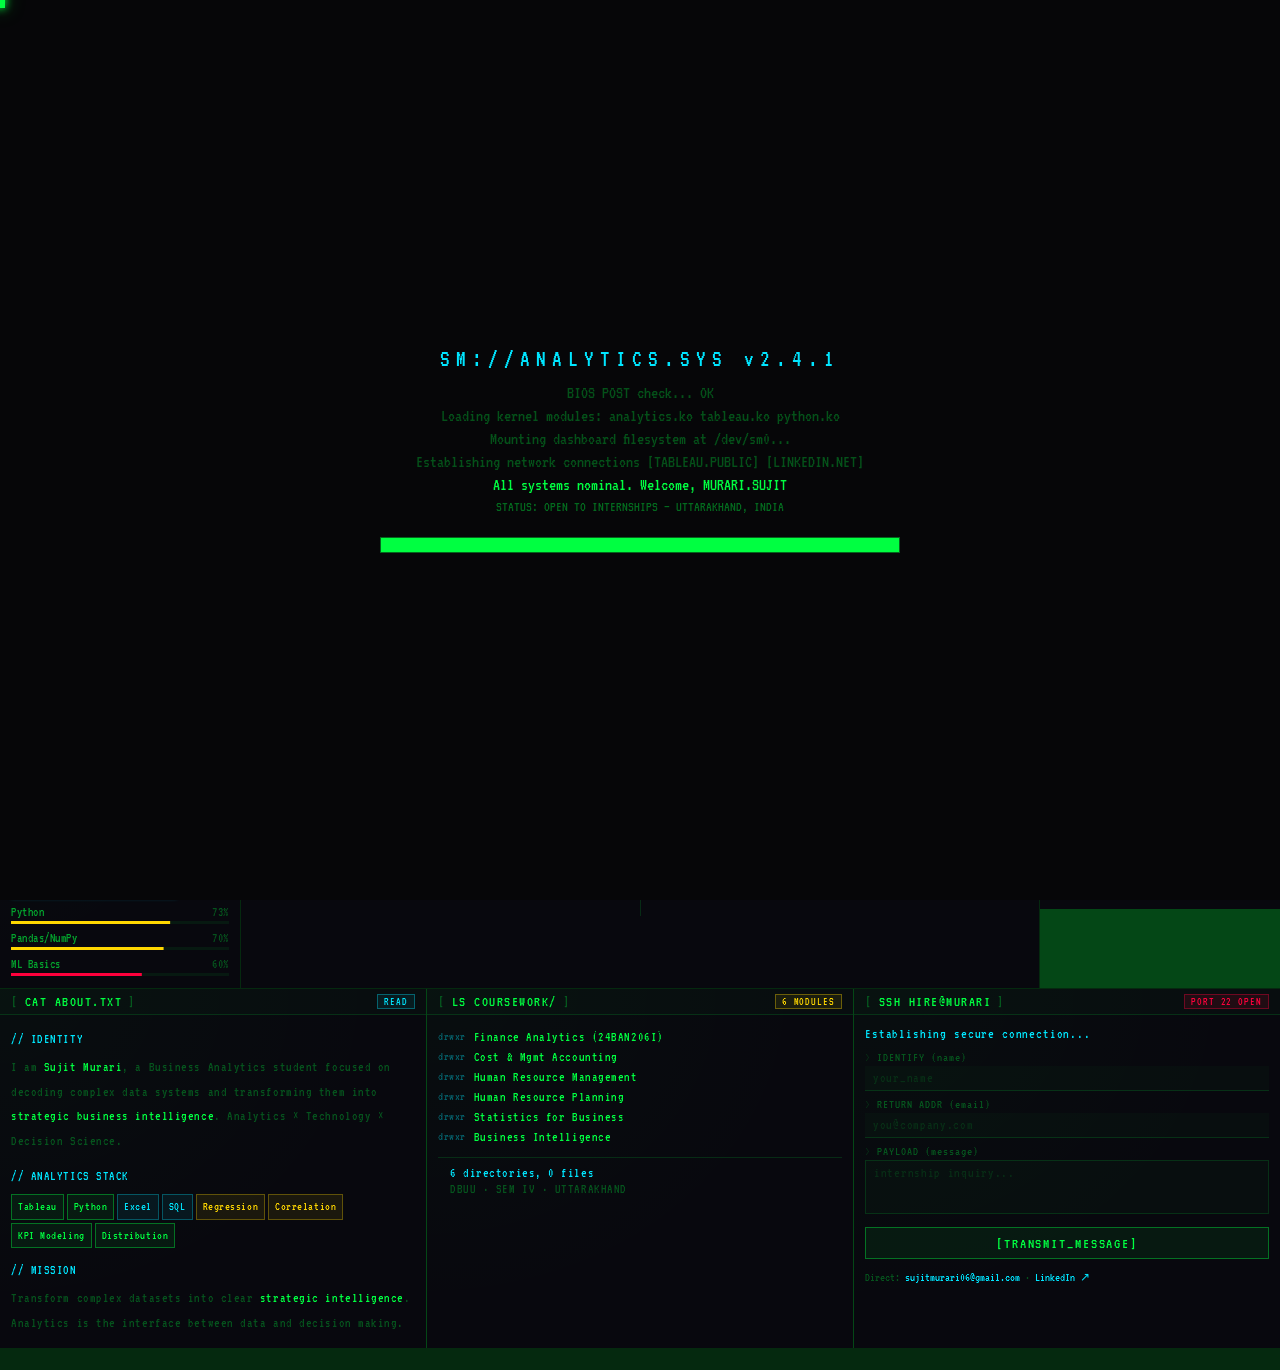
==== commit 302895ec: "Change form action and add status display Updated form action to use Formspree for submissions and a" ====
--- a/index.html
+++ b/index.html
@@ -661,12 +661,13 @@
     <div class="panel reveal">
       <div class="ph"><div class="pt">SSH HIRE@MURARI</div><div class="pbadge pbr">PORT 22 OPEN</div></div>
       <div class="pb">
-        <form id="cf">
+        <form id="cf" action="https://formspree.io/f/xreybnby" method="POST">
           <div class="ssh-head">Establishing secure connection...</div>
           <div class="ssh-field"><label class="ssh-lbl">IDENTIFY (name)</label><input class="ssh-in" type="text" placeholder="your_name"></div>
           <div class="ssh-field"><label class="ssh-lbl">RETURN ADDR (email)</label><input class="ssh-in" type="email" placeholder="you@company.com"></div>
           <div class="ssh-field"><label class="ssh-lbl">PAYLOAD (message)</label><textarea class="ssh-in" rows="3" placeholder="internship inquiry..."></textarea></div>
           <button type="submit" class="ssh-btn">[TRANSMIT_MESSAGE]</button>
+           <div id="form-status" style="margin-top:10px;font-family:var(--term);font-size:.9rem;"></div>
           <div class="ssh-note">
             Direct: <a href="mailto:sujitmurari06@gmail.com">sujitmurari06@gmail.com</a> ·
             <a href="https://www.linkedin.com/in/sujitmurari06/" target="_blank">LinkedIn ↗</a>
@@ -799,4 +800,4 @@
 })();
 </script>
 </body>
-</html>+</html>
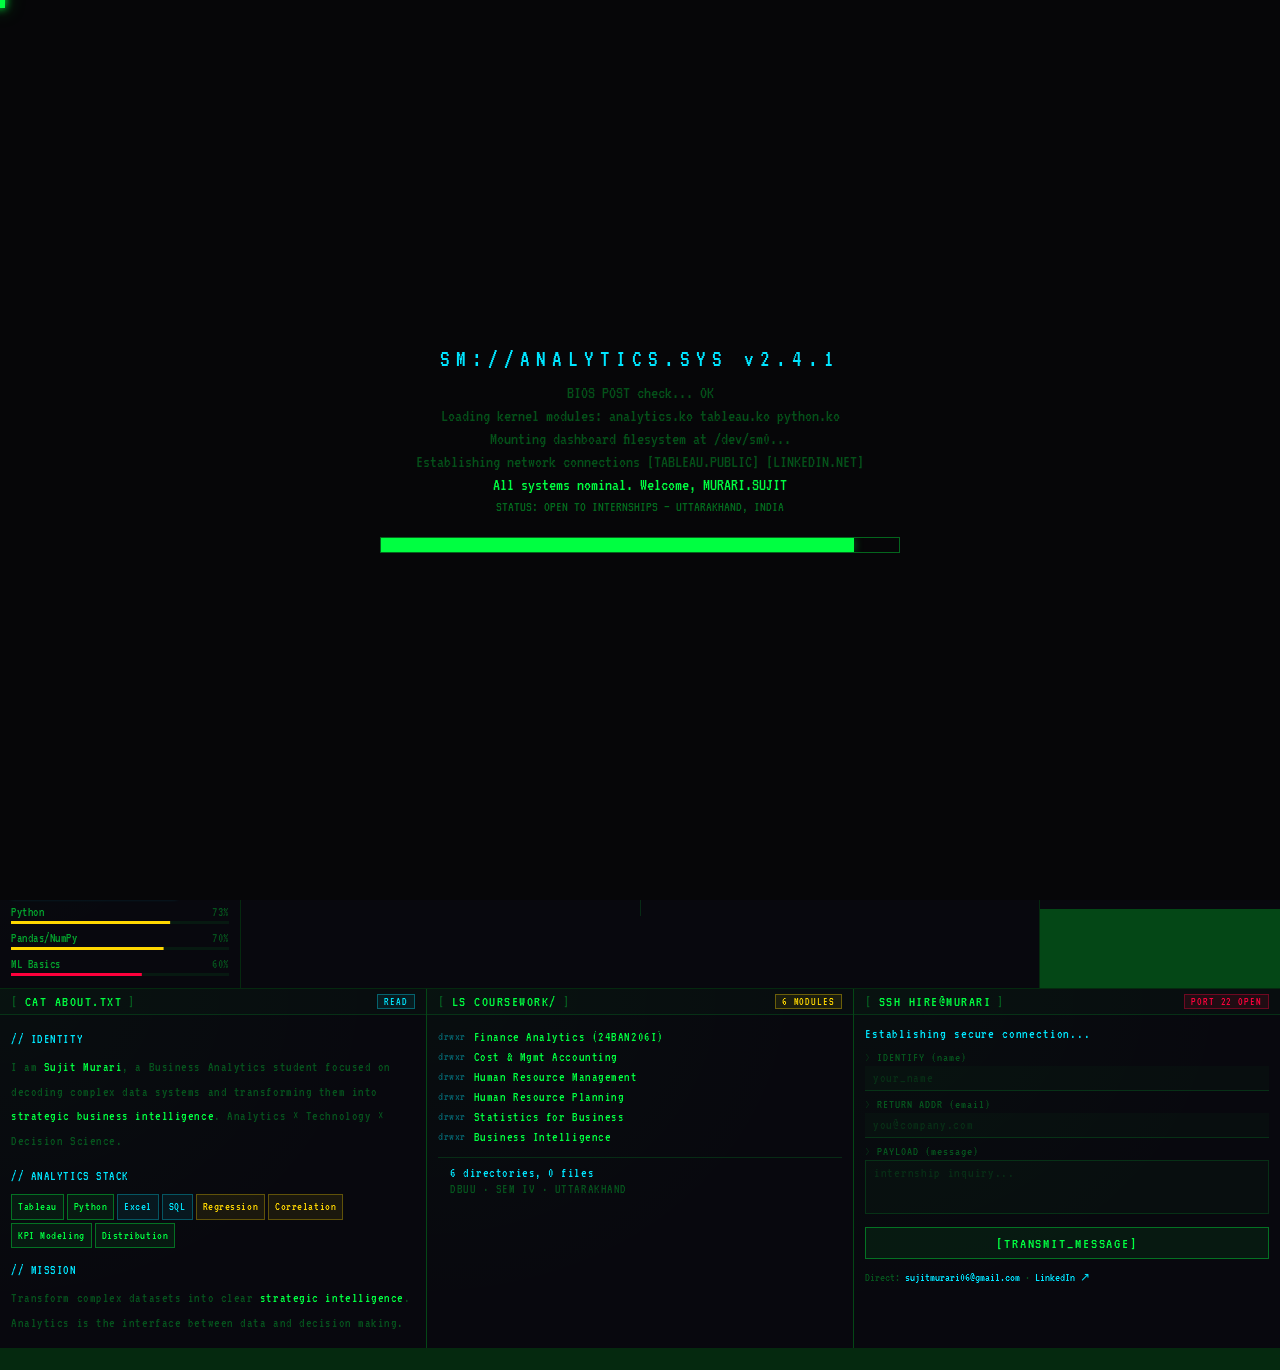
==== commit 7c64bc35: "Make form fields required for user input Added required attributes to form fields for validation." ====
--- a/index.html
+++ b/index.html
@@ -663,9 +663,9 @@
       <div class="pb">
         <form id="cf" action="https://formspree.io/f/xreybnby" method="POST">
           <div class="ssh-head">Establishing secure connection...</div>
-          <div class="ssh-field"><label class="ssh-lbl">IDENTIFY (name)</label><input class="ssh-in" type="text" placeholder="your_name"></div>
-          <div class="ssh-field"><label class="ssh-lbl">RETURN ADDR (email)</label><input class="ssh-in" type="email" placeholder="you@company.com"></div>
-          <div class="ssh-field"><label class="ssh-lbl">PAYLOAD (message)</label><textarea class="ssh-in" rows="3" placeholder="internship inquiry..."></textarea></div>
+          <div class="ssh-field"><label class="ssh-lbl">IDENTIFY (name)</label><input class="ssh-in" type="text" placeholder="your_name" required></div>
+          <div class="ssh-field"><label class="ssh-lbl">RETURN ADDR (email)</label><input class="ssh-in" type="email" placeholder="you@company.com" required></div>
+          <div class="ssh-field"><label class="ssh-lbl">PAYLOAD (message)</label><textarea class="ssh-in" rows="3" placeholder="internship inquiry..." required></textarea></div>
           <button type="submit" class="ssh-btn">[TRANSMIT_MESSAGE]</button>
            <div id="form-status" style="margin-top:10px;font-family:var(--term);font-size:.9rem;"></div>
           <div class="ssh-note">
@@ -792,10 +792,43 @@
 setInterval(addLog,3200);
 
 /* CONTACT FORM */
-document.getElementById('cf').addEventListener('submit',e=>{
-  e.preventDefault();
-  alert('Activate form:\n1. Sign up at formspree.io\n2. Get your endpoint URL\n3. Set: <form action="YOUR_URL" method="POST">');
-});
+
+const cf=document.getElementById('cf');
+
+if(cf){
+  cf.addEventListener('submit',async function(e){
+
+    e.preventDefault();
+
+    const data=new FormData(cf);
+
+    try{
+
+      const response=await fetch("https://formspree.io/f/xreybnby",{
+        method:"POST",
+        body:data,
+        headers:{'Accept':'application/json'}
+      });
+
+      if(response.ok){
+
+        alert("✓ MESSAGE TRANSMITTED — CONNECTION SECURE");
+        cf.reset();
+
+      }else{
+
+        alert("✖ ERROR — TRANSMISSION FAILED");
+
+      }
+
+    }catch(err){
+
+      alert("✖ NETWORK ERROR");
+
+    }
+
+  });
+}
 
 })();
 </script>
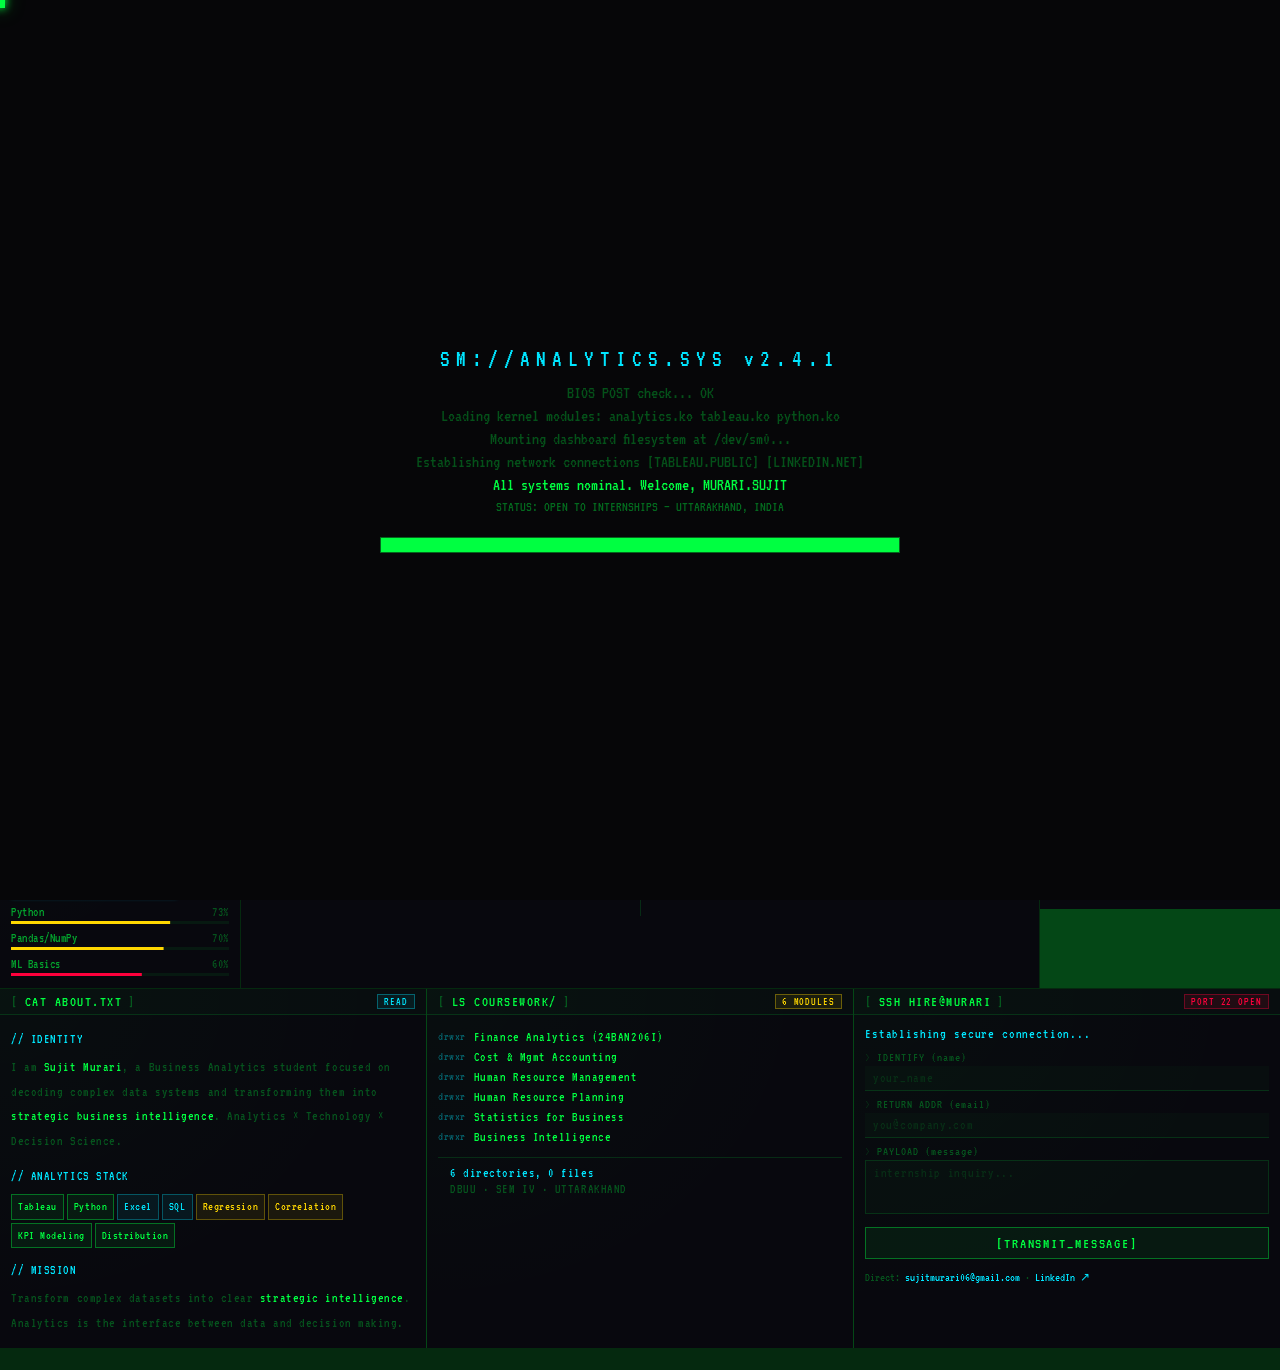
==== commit 2a7037c6: "Refactor fetch request for improved readability" ====
--- a/index.html
+++ b/index.html
@@ -804,11 +804,13 @@
 
     try{
 
-      const response=await fetch("https://formspree.io/f/xreybnby",{
-        method:"POST",
-        body:data,
-        headers:{'Accept':'application/json'}
-      });
+     const response = await fetch("https://formspree.io/f/xreybnby",{
+  method:"POST",
+  body:data,
+  headers:{
+    'Accept':'application/json'
+  }
+});
 
       if(response.ok){
 
